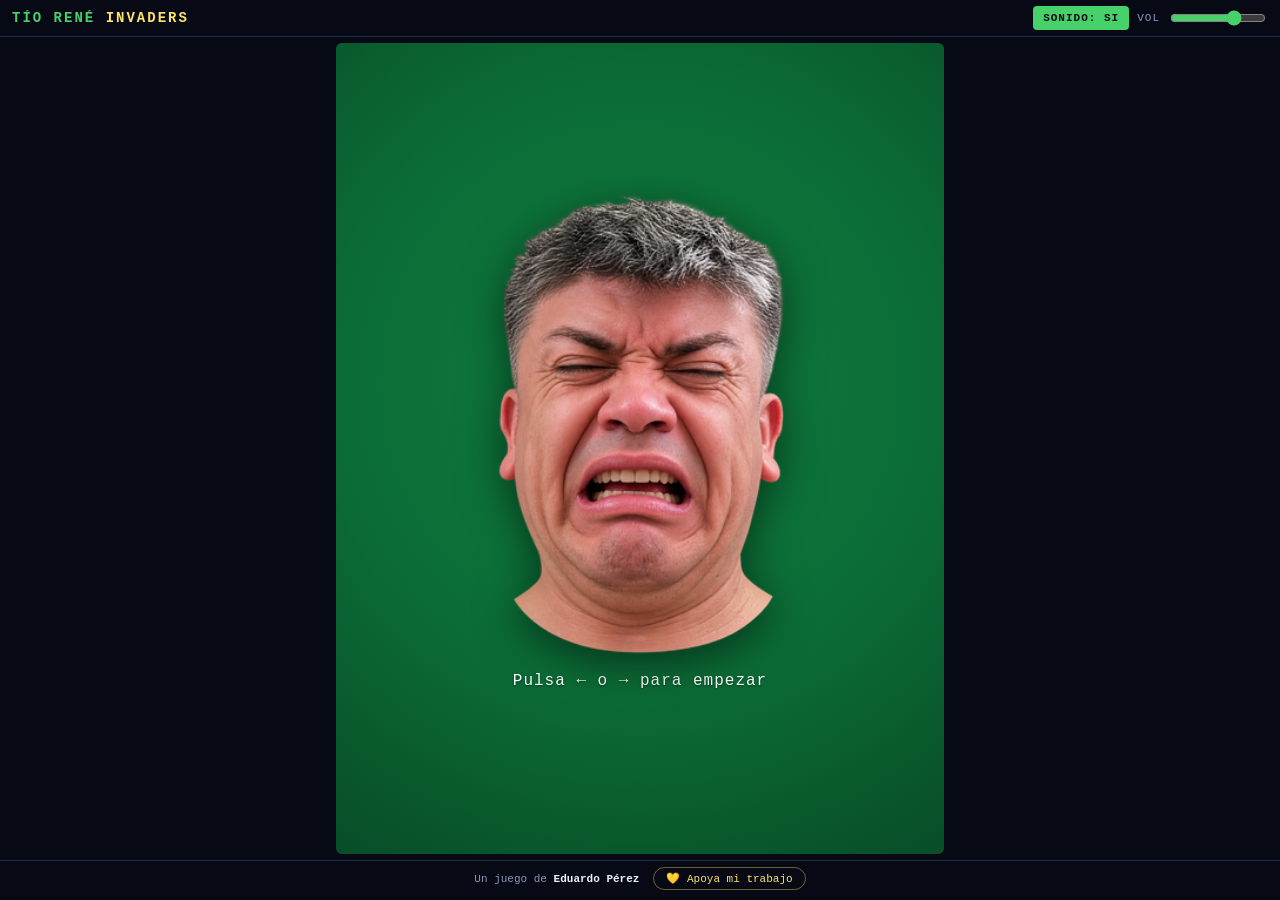
==== index.html @ 8bc64e77 "Cada nivel se ve distinto, y el juego ataca mas: picadas, ovni ida y vuelta Fondos por nivel: cada n" ====
<!DOCTYPE html>
<html lang="es">
<head>
<meta charset="utf-8">
<meta name="viewport" content="width=device-width, initial-scale=1, viewport-fit=cover">
<meta http-equiv="Content-Security-Policy" content="default-src 'none'; script-src 'self' file:; style-src 'self' file:; img-src 'self' file: data:; media-src 'self' file: data:; connect-src 'self' file:; font-src 'self' file:; manifest-src 'self'; base-uri 'none'; form-action 'none'; object-src 'none'">
<meta name="referrer" content="no-referrer">
<meta name="color-scheme" content="dark">
<meta name="description" content="Tio Rene Invaders: arcade chileno de naves donde el Tio Rene dispara desde la mandibula.">
<title>TÍO RENÉ INVADERS</title>
<link rel="icon" href="assets/ui/favicon.png" type="image/png">
<!-- Instalable en la pantalla de inicio. Una app instalada arranca con el
     audio YA autorizado, asi que ahi el "ya llegamos ya" suena solo al abrir,
     sin tener que tocar nada. -->
<link rel="manifest" href="manifest.webmanifest">
<link rel="apple-touch-icon" href="assets/ui/icono-192.png">
<meta name="mobile-web-app-capable" content="yes">
<meta name="apple-mobile-web-app-capable" content="yes">
<meta name="apple-mobile-web-app-status-bar-style" content="black-translucent">
<meta name="apple-mobile-web-app-title" content="Tío René">

<!-- Miniatura al compartir el enlace (WhatsApp, Telegram, Facebook, X...).
     og:image tiene que ser una URL ABSOLUTA para que el previsualizador la
     lea; por eso apunta al dominio de publicacion. Si mueves el juego a otra
     URL, actualiza las cuatro lineas og:url / og:image / twitter:image. -->
<meta property="og:type" content="website">
<meta property="og:site_name" content="Tío René Invaders">
<meta property="og:title" content="TÍO RENÉ INVADERS">
<meta property="og:description" content="El Tío René defiende el barrio disparando desde la boca. Arcade chileno para tu navegador. ¡Juega gratis!">
<meta property="og:url" content="https://portafolio-creativo.github.io/tio-rene-invaders/">
<meta property="og:image" content="https://portafolio-creativo.github.io/tio-rene-invaders/assets/ui/og-cover.jpg">
<meta property="og:image:secure_url" content="https://portafolio-creativo.github.io/tio-rene-invaders/assets/ui/og-cover.jpg">
<meta property="og:image:type" content="image/jpeg">
<meta property="og:image:width" content="1200">
<meta property="og:image:height" content="630">
<meta property="og:image:alt" content="La cara del Tío René junto al título Tío René Invaders">
<meta property="og:locale" content="es_CL">
<meta name="twitter:card" content="summary_large_image">
<meta name="twitter:title" content="TÍO RENÉ INVADERS">
<meta name="twitter:description" content="El Tío René defiende el barrio disparando desde la boca. Arcade chileno para tu navegador.">
<meta name="twitter:image" content="https://portafolio-creativo.github.io/tio-rene-invaders/assets/ui/og-cover.jpg">
<meta name="theme-color" content="#070a14">
<link rel="stylesheet" href="css/style.css?v=202609010531">
</head>
<body>

<div id="app">

  <header id="cabecera">
    <p id="marca">TÍO RENÉ <span>INVADERS</span></p>
    <div id="controles-audio">
      <button type="button" id="btn-modo-control" class="tacto-sistema"
              aria-pressed="true" aria-label="Cambiar entre palanca y flechas">
        <span id="icono-modo">⇹</span>
      </button>
      <button type="button" id="btn-pausa-barra" class="tacto-sistema" data-accion="pausa" aria-label="Pausa">❚❚</button>
      <button type="button" id="btn-sonido" aria-pressed="true">SONIDO: SI</button>
      <label id="etiqueta-volumen" for="control-volumen">VOL</label>
      <input type="range" id="control-volumen" min="0" max="100" step="5" value="70" aria-label="Volumen">
    </div>
  </header>

  <main id="escenario">
    <div id="marco">
      <canvas id="lienzo" width="600" height="800" aria-label="Zona de juego de Tío René Invaders" role="img"></canvas>

      <!-- PORTADA: no hay boton de JUGAR. Al abrir, la cara entra desde el
           centro; en cuanto termina esa animacion aparece, desvanecido, el
           control de movimiento parpadeando para invitar a deslizar. El
           PRIMER movimiento del jugador es el que lanza la voz y arranca la
           partida: un solo gesto, sin pasos intermedios.
           Va sin "hidden" a proposito, para que el marco nunca se vea vacio
           mientras arranca el JavaScript. -->
      <section class="capa" id="capa-menu">
        <div id="intro-cara">
          <img id="intro-cabeza" src="assets/sprites/player-head.png" alt="" width="360" height="249">
          <div id="intro-boca"></div>
          <img id="intro-mandibula" src="assets/sprites/player-jaw.png" alt="" width="360" height="147">
        </div>
        <p id="invitacion" class="tenue">
          <span class="solo-tacto">Desliza el control para empezar</span>
          <span class="solo-teclado">Pulsa ← o → para empezar</span>
        </p>

        <!-- Instalar, a la vista desde el primer momento. No hay boton de
             "jugar online": entrar por el enlace YA es jugar online, y un
             boton de mas solo alarga el arranque. Solo aparece si el navegador
             de verdad puede instalar; si no, seria un boton que no hace nada. -->
        <div id="opciones-inicio">
          <button type="button" id="btn-instalar" class="opcion insignia" hidden>
            <span class="opcion-icono" aria-hidden="true">
              <svg viewBox="0 0 24 24" width="26" height="26" fill="currentColor" role="img" aria-hidden="true">
                <path d="M6 8h12v10a2 2 0 0 1-2 2H8a2 2 0 0 1-2-2V8zm2.4-5.6 1 1.7A5.6 5.6 0 0 1 12 3.6c.9 0 1.8.2 2.6.5l1-1.7a.4.4 0 1 1 .7.4l-1 1.7A5.4 5.4 0 0 1 17.9 7H6.1a5.4 5.4 0 0 1 2.6-2.5l-1-1.7a.4.4 0 1 1 .7-.4zM9.4 5.4a.6.6 0 1 0 0-1.2.6.6 0 0 0 0 1.2zm5.2 0a.6.6 0 1 0 0-1.2.6.6 0 0 0 0 1.2zM3.8 8.6c.7 0 1.2.6 1.2 1.3v4.4a1.2 1.2 0 0 1-2.4 0V9.9c0-.7.5-1.3 1.2-1.3zm16.4 0c.7 0 1.2.6 1.2 1.3v4.4a1.2 1.2 0 0 1-2.4 0V9.9c0-.7.5-1.3 1.2-1.3zM9 21.2a1.2 1.2 0 0 1-2.4 0v-1.4H9v1.4zm8.4 0a1.2 1.2 0 0 1-2.4 0v-1.4h2.4v1.4z"/>
              </svg>
            </span>
            <span class="opcion-texto">
              <small>INSTALAR COMO</small>
              <b>APP DE ANDROID</b>
            </span>
          </button>
        </div>
        <p id="texto-carga" class="tenue">CARGANDO…</p>
      </section>

      <!-- PAUSA -->
      <section class="capa" id="capa-pausa" hidden>
        <h2 class="titulo-capa">PAUSA</h2>
        <button type="button" id="btn-reanudar" class="boton principal">SEGUIR</button>
        <button type="button" id="btn-menu-pausa" class="boton">MENÚ</button>
      </section>

      <!-- GAME OVER -->
      <section class="capa" id="capa-game-over" hidden>
        <h2 class="titulo-capa peligro">GAME OVER</h2>
        <p id="mensaje-final" class="lema"></p>
        <p class="marcador-menu">PUNTOS <strong id="puntos-final">00000</strong></p>
        <p class="marcador-menu">RÉCORD <strong id="record-final">00000</strong></p>
        <button type="button" id="btn-reintentar" class="boton principal">OTRA VEZ</button>
        <button type="button" id="btn-compartir" class="boton compartir">📤 COMPARTIR MI PUNTAJE</button>
        <button type="button" id="btn-menu-final" class="boton">MENÚ</button>
        <a class="boton apoyo" href="https://maladifusion.github.io/apoyo/"
           target="_blank" rel="noopener noreferrer">💛 Apoya al creador</a>
      </section>

      <!-- VICTORIA -->
      <section class="capa" id="capa-victoria" hidden>
        <h2 class="titulo-capa exito">¡VICTORIA!</h2>
        <p class="lema">El barrio quedó a salvo. Por ahora.</p>
        <p class="marcador-menu">PUNTOS <strong id="puntos-victoria">00000</strong></p>
        <button type="button" id="btn-seguir" class="boton principal">SEGUIR JUGANDO</button>
        <button type="button" id="btn-compartir-victoria" class="boton compartir">📤 COMPARTIR MI PUNTAJE</button>
        <button type="button" id="btn-menu-victoria" class="boton">MENÚ</button>
        <a class="boton apoyo" href="https://maladifusion.github.io/apoyo/"
           target="_blank" rel="noopener noreferrer">💛 Apoya al creador</a>
      </section>
    </div>
  </main>

  <!-- Controles tactiles. En vertical: fila 1 = izquierda + derecha (pegados,
       mitad y mitad); fila 2 = disparo a todo el ancho. La pausa vive en la
       barra de arriba. En horizontal se reacomodan a los lados (ver CSS). -->
  <!-- Controles tactiles. Cada zona lleva DENTRO su interruptor de modo, para
       poder cambiarlo en plena partida sin ir al menu:
         fila 1: palanca (o las dos flechas) + boton para alternar entre ambas
         fila 2: DISPARO + boton AUTO para fijar el disparo -->
  <!-- Controles tactiles. Las dos zonas miden EXACTAMENTE lo que el tablero
       (el ancho lo fija main.js en --ancho-tablero), para que el recorrido del
       dedo en la palanca coincida con el del personaje en pantalla. Por eso no
       hay ningun boton a los costados que les robe ancho. -->
  <div id="botonera" aria-label="Controles táctiles">

    <div id="zona-mover">
      <div id="palanca" role="group" aria-label="Palanca de movimiento">
        <span class="palanca-flecha izq" aria-hidden="true">◀</span>
        <span class="palanca-flecha der" aria-hidden="true">▶</span>
        <span id="palanca-mando" aria-hidden="true"></span>
      </div>
      <button type="button" class="tacto" data-accion="izquierda" aria-label="Mover a la izquierda">◀</button>
      <button type="button" class="tacto" data-accion="derecha" aria-label="Mover a la derecha">▶</button>
    </div>

    <!-- El disparo lleva DENTRO una casilla: al marcarla el disparo pasa a
         automatico; el resto del boton sigue disparando a mano. -->
    <div id="zona-disparo">
      <button type="button" class="tacto disparo" data-accion="disparo" aria-label="Disparar">
        <span id="texto-disparo">DISPARO</span>
      </button>
      <button type="button" id="btn-modo-auto" class="casilla-auto"
              aria-pressed="false" aria-label="Disparo automático">
        <span class="marca" aria-hidden="true">✓</span>
        <span class="rotulo" aria-hidden="true">AUTO</span>
      </button>
    </div>

  </div>

  <p id="ayuda-instalar" class="aviso" hidden></p>
  <p id="aviso-almacenamiento" class="aviso" hidden></p>

  <footer id="pie">
    <span>Un juego de <b>Eduardo Pérez</b></span>
    <a href="https://maladifusion.github.io/apoyo/" target="_blank" rel="noopener noreferrer">💛 Apoya mi trabajo</a>
  </footer>

</div>

<p id="estado-accesible" class="oculto-visual" aria-live="polite"></p>

<script src="js/config.js?v=202609010531"></script>
<script src="js/util.js?v=202609010531"></script>
<script src="js/storage.js?v=202609010531"></script>
<script src="js/fallback-art.js?v=202609010531"></script>
<script src="js/assets.js?v=202609010531"></script>
<script src="js/audio.js?v=202609010531"></script>
<script src="js/input.js?v=202609010531"></script>
<script src="js/instalar.js?v=202609010531"></script>
<script src="js/compartir.js?v=202609010531"></script>
<script src="js/entities/player.js?v=202609010531"></script>
<script src="js/entities/enemy.js?v=202609010531"></script>
<script src="js/entities/projectile.js?v=202609010531"></script>
<script src="js/entities/barrier.js?v=202609010531"></script>
<script src="js/entities/ufo.js?v=202609010531"></script>
<script src="js/entities/boss.js?v=202609010531"></script>
<script src="js/entities/particles.js?v=202609010531"></script>
<script src="js/systems/collisions.js?v=202609010531"></script>
<script src="js/systems/score.js?v=202609010531"></script>
<script src="js/systems/levels.js?v=202609010531"></script>
<script src="js/renderer.js?v=202609010531"></script>
<script src="js/game.js?v=202609010531"></script>
<script src="js/ui.js?v=202609010531"></script>
<script src="js/main.js?v=202609010531"></script>
</body>
</html>
---- css/style.css ----
/* TIO RENE INVADERS - estilos de la pagina que envuelve al canvas.
   El juego se dibuja en el canvas; aqui solo esta el marco, los menus y los
   botones tactiles. Sin dependencias externas ni fuentes remotas. */

:root {
  --fondo: #070a14;   /* igual que el fondo del lienzo */
  --fondo-panel: rgba(5, 7, 15, 0.88);
  --tinta: #e8f1ff;
  --tinta-tenue: #8b98bd;
  --acento: #ffe36b;
  --verde: #46d16a;
  --peligro: #ff6b6b;
  --borde: #1e2a4a;
  --fuente: "Courier New", "DejaVu Sans Mono", monospace;
}

* { box-sizing: border-box; }

html, body {
  height: 100%;
  margin: 0;
  padding: 0;
  /* El juego SIEMPRE cabe en pantalla: nada de desplazamiento. Sin esto, en
     el navegador del celular la pagina se puede desplazar y la cabecera queda
     fuera de la vista. */
  overflow: hidden;
}

body {
  background: var(--fondo);
  color: var(--tinta);
  font-family: var(--fuente);
  overscroll-behavior: none;
  overflow-x: hidden;
  -webkit-tap-highlight-color: transparent;
}

#app {
  display: flex;
  flex-direction: column;
  /* En el navegador del movil, 100% NO descuenta la barra de direcciones: el
     contenido se sale por arriba. 100dvh si tiene en cuenta esa barra y se
     ajusta cuando aparece o desaparece. Se dejan los tres, de menos a mas
     moderno, y el navegador se queda con el ultimo que entienda. */
  height: 100%;
  height: 100vh;
  height: 100dvh;
  /* CUIDADO: los margenes de seguridad (notch, bordes curvos, barra de
     gestos) van SOLO arriba y abajo. Si se aplican tambien a los lados, todo
     el juego se corre hacia un costado y deja una franja vacia al otro.
     Los laterales se aplican mas abajo, solo a las barras. */
  padding-top: env(safe-area-inset-top);
  padding-bottom: env(safe-area-inset-bottom);
  overflow: hidden;
}

/* ---------- Cabecera ---------- */

#cabecera {
  flex: 0 0 auto;
  display: flex;
  align-items: center;
  justify-content: space-between;
  gap: 10px;
  padding: 6px calc(12px + env(safe-area-inset-right)) 6px calc(12px + env(safe-area-inset-left));
  border-bottom: 1px solid var(--borde);
}

#marca {
  margin: 0;
  white-space: nowrap;
  min-width: 0;
  overflow: hidden;
  text-overflow: ellipsis;
  font-size: 14px;
  font-weight: bold;
  letter-spacing: 2px;
  color: var(--verde);
}

#marca span { color: var(--acento); }

/* El titulo lleva un atajo escondido (ver main.js). Sin seleccion de texto:
   cinco toques seguidos lo dejarian resaltado y cantarian que ahi pasa algo. */
#marca {
  user-select: none;
  -webkit-user-select: none;
  -webkit-tap-highlight-color: transparent;
}

#controles-audio {
  display: flex;
  align-items: center;
  gap: 8px;
  flex: 0 0 auto;      /* manda el bloque de audio; el titulo cede */
}

#etiqueta-volumen {
  font-size: 11px;
  letter-spacing: 1px;
  color: var(--tinta-tenue);
}

#control-volumen {
  width: 96px;
  accent-color: var(--verde);
}

#btn-sonido {
  font-family: var(--fuente);
  white-space: nowrap;
  font-size: 11px;
  font-weight: bold;
  letter-spacing: 1px;
  padding: 6px 10px;
  color: var(--fondo);
  background: var(--verde);
  border: 0;
  border-radius: 4px;
  cursor: pointer;
}

#btn-sonido.apagado {
  background: #39425f;
  color: var(--tinta-tenue);
}

/* Los botones de icono de la barra (instalar, modo de control, pausa) comparten
   un mismo aspecto para que la cabecera se vea ordenada. */
.tacto-sistema {
  font-family: var(--fuente);
  font-size: 13px;
  line-height: 1;
  padding: 7px 11px;
  color: var(--tinta);
  background: #16203a;
  border: 1px solid var(--borde);
  border-radius: 6px;
  cursor: pointer;
}

.tacto-sistema:hover { background: #1e2b4d; }
.tacto-sistema.pulsado { filter: brightness(1.4); }
.tacto-sistema[hidden] { display: none; }

.tacto-sistema:focus-visible { outline: 3px solid var(--acento); outline-offset: 2px; }

/* Pausa y cambio de control solo tienen sentido con el dedo: en PC estan la
   tecla P y las flechas. */
#btn-pausa-barra { display: none; }
body.tactil #btn-pausa-barra { display: inline-block; }

/* Instalar asoma con un pequeno gesto, para que se note sin dar la lata. */
#btn-instalar { animation: asomar-instalar 0.45s ease-out both; }

@keyframes asomar-instalar {
  from { opacity: 0; transform: translateY(6px); }
  to { opacity: 1; transform: none; }
}

/* ---------- Zona de juego ---------- */

#escenario {
  flex: 1 1 auto;
  min-height: 0;
  display: flex;
  align-items: center;
  justify-content: center;
  padding: 6px;
}

#marco {
  position: relative;
  width: 600px;
  height: 800px;
  max-width: 100%;
  max-height: 100%;
}

#lienzo {
  display: block;
  width: 100%;
  height: 100%;
  background: #070a14;
  border: 2px solid var(--borde);
  border-radius: 6px;
  touch-action: none;
}

/* ---------- Capas de menu ---------- */

.capa {
  position: absolute;
  inset: 0;
  display: flex;
  flex-direction: column;
  align-items: center;
  justify-content: center;
  gap: 10px;
  padding: 5% 8%;
  text-align: center;
  background: var(--fondo-panel);
  border-radius: 6px;
  overflow: auto;
}

.capa[hidden] { display: none; }

.titulo-capa {
  margin: 0;
  font-size: clamp(22px, 6vw, 40px);
  letter-spacing: 4px;
  color: var(--acento);
}

.titulo-capa.peligro { color: var(--peligro); }
.titulo-capa.exito { color: var(--verde); }

.lema {
  margin: 0;
  font-size: 13px;
  color: var(--tinta-tenue);
  letter-spacing: 1px;
}

.marcador-menu {
  margin: 0;
  font-size: 14px;
  letter-spacing: 2px;
  color: var(--tinta);
}

.marcador-menu strong { color: var(--acento); }

.boton {
  font-family: var(--fuente);
  font-size: 16px;
  font-weight: bold;
  letter-spacing: 2px;
  padding: 12px 26px;
  min-width: 190px;
  min-height: 48px;
  color: var(--tinta);
  background: #16203a;
  border: 2px solid var(--borde);
  border-radius: 6px;
  cursor: pointer;
}

.boton:hover { background: #1e2b4d; }

.boton:focus-visible {
  outline: 3px solid var(--acento);
  outline-offset: 2px;
}

.boton.principal {
  color: #06210f;
  background: var(--verde);
  border-color: #7cf29a;
}

.boton.principal:hover { background: #5fe085; }

/* Compartir el puntaje: destaca sobre MENU sin robarle el sitio a OTRA VEZ. */
.boton.compartir {
  color: var(--acento);
  border-color: rgba(255, 227, 107, 0.55);
  font-size: 14px;
}

.boton.compartir:hover { background: rgba(255, 227, 107, 0.14); }

/* Apoyar al creador: va al final, mas discreto, y es un enlace de verdad
   (no un boton) porque lleva fuera de la pagina. */
.boton.apoyo {
  display: inline-flex;
  align-items: center;
  justify-content: center;
  margin-top: 4px;
  font-size: 12px;
  letter-spacing: 1px;
  min-height: 38px;
  padding: 8px 16px;
  color: var(--acento);
  background: transparent;
  border-color: rgba(255, 227, 107, 0.35);
  text-decoration: none;
}

.boton.apoyo:hover { background: rgba(255, 227, 107, 0.12); }

/* Interruptor de disparo automatico */
#opcion-auto {
  display: flex;
  align-items: center;
  gap: 9px;
  padding: 6px 12px;
  font-size: 11px;
  font-weight: bold;
  letter-spacing: 1px;
  color: var(--tinta-tenue);
  background: #131c33;
  border: 1px solid var(--borde);
  border-radius: 999px;
  cursor: pointer;
  user-select: none;
}

#opcion-auto:has(input:checked) {
  color: #06210f;
  background: var(--verde);
  border-color: #7cf29a;
}

#chk-auto {
  width: 17px;
  height: 17px;
  margin: 0;
  accent-color: #1c7a3a;
  cursor: pointer;
}

#ayuda-instalar[hidden] { display: none; }

/* En el telefono el credito ya sale en el pie de la pagina: en el menu solo
   ocuparia alto. */

/* Con el disparo automatico, su boton se atenua: sigue ahi pero ya no hace
   falta apretarlo. */
body.auto-disparo .tacto.disparo {
  opacity: 0.55;
  font-size: 15px;
}

.controles {
  margin: 6px 0 0;
  padding: 0;
  list-style: none;
  display: flex;
  flex-wrap: wrap;
  justify-content: center;
  gap: 6px 14px;
  font-size: 12px;
  color: var(--tinta-tenue);
}

.controles b { color: var(--tinta); }

.tenue {
  margin: 0;
  font-size: 12px;
  color: var(--tinta-tenue);
}

/* ---------- Botonera tactil ---------- */

/* ---------- Controles tactiles ----------
   Las dos zonas miden EXACTAMENTE lo que el tablero (--ancho-tablero lo fija
   main.js), asi el recorrido del dedo sobre la palanca coincide con el del
   personaje. Nada las flanquea: cualquier boton al lado les robaria ancho y
   rompería esa correspondencia. */

#botonera {
  display: none;
  flex: 0 0 auto;
  flex-direction: column;
  align-items: center;
  gap: 7px;
  padding: 8px calc(6px + env(safe-area-inset-right)) 10px calc(6px + env(safe-area-inset-left));
}

body.tactil #botonera { display: flex; }

#zona-mover,
#zona-disparo {
  position: relative;
  display: flex;
  width: var(--ancho-tablero, 100%);
  max-width: 100%;
}

.tacto {
  font-family: var(--fuente);
  font-size: 22px;
  font-weight: bold;
  letter-spacing: 1px;
  color: var(--tinta);
  background: #16203a;
  border: 2px solid var(--borde);
  touch-action: none;
  user-select: none;
  cursor: pointer;
}

/* Flechas sueltas: media y media, pegadas. */
[data-accion="izquierda"],
[data-accion="derecha"] { flex: 1 1 0; min-width: 0; min-height: 66px; }
[data-accion="izquierda"] { border-radius: 12px 0 0 12px; }
[data-accion="derecha"] { border-radius: 0 12px 12px 0; border-left-width: 1px; }

.tacto.disparo {
  flex: 1 1 auto;
  min-width: 0;
  min-height: 76px;
  font-size: 18px;
  border-radius: 12px;
  color: #06210f;
  background: var(--verde);
  border-color: #7cf29a;
  /* Deja sitio a la casilla para que el texto no se le meta debajo. */
  padding-right: 78px;
  padding-left: 12px;
}

.tacto.pulsado { filter: brightness(1.4); }

/* ---------- Casilla de disparo automatico ----------
   Va DENTRO del boton grande. Marcada = dispara solo; sin marcar = a mano.
   Es un boton aparte por encima (no se pueden anidar botones), pero se ve y
   se usa como parte del mismo control. */
.casilla-auto {
  position: absolute;
  right: 10px;
  top: 50%;
  transform: translateY(-50%);
  display: flex;
  flex-direction: column;
  align-items: center;
  justify-content: center;
  gap: 1px;
  width: 60px;
  height: 56px;
  padding: 0;
  font-family: var(--fuente);
  background: rgba(6, 33, 15, 0.22);
  border: 2px solid #06210f;
  border-radius: 9px;
  cursor: pointer;
  touch-action: manipulation;
}

.casilla-auto .marca {
  display: block;
  width: 24px;
  height: 24px;
  line-height: 22px;
  font-size: 17px;
  font-weight: bold;
  color: transparent;             /* el tilde aparece al marcarla */
  background: rgba(255, 255, 255, 0.22);
  border: 2px solid #06210f;
  border-radius: 5px;
}

.casilla-auto .rotulo {
  font-size: 9px;
  font-weight: bold;
  letter-spacing: 1px;
  color: #06210f;
}

.casilla-auto[aria-pressed="true"] {
  background: #06210f;
  border-color: #06210f;
}

.casilla-auto[aria-pressed="true"] .marca {
  color: #06210f;
  background: var(--acento);
  border-color: var(--acento);
}

.casilla-auto[aria-pressed="true"] .rotulo { color: var(--acento); }

/* ---------- Palanca posicional ----------
   Ocupa todo el ancho del tablero: el recorrido del dedo se corresponde con el
   recorrido de la cabeza. */
#palanca {
  display: none;
  position: relative;
  flex: 1 1 auto;
  min-width: 0;
  min-height: 66px;
  border-radius: 999px;
  background: #16203a;
  border: 2px solid var(--borde);
  touch-action: none;
  user-select: none;
  cursor: grab;
}

body.control-palanca #palanca { display: block; }
body.control-palanca [data-accion="izquierda"],
body.control-palanca [data-accion="derecha"] { display: none; }

#palanca.pulsado { cursor: grabbing; border-color: #7cf29a; }

/* ---------- La palanca como lanzadera ----------
   Una SENAL breve, no un baile: dos vaivenes cortos y de poco recorrido, los
   justos para que se vea que eso se mueve y se ponga el dedo. Despues se queda
   quieto; quien mire mas tarde tiene igual el texto de arriba explicandolo.
   Se apaga tambien al arrancar la partida (.en-partida). */
body.portada-lista:not(.en-partida) #palanca {
  animation: latir-palanca 0.75s ease-in-out 2 both;
}

body.portada-lista:not(.en-partida) #palanca-mando {
  animation: vaiven-mando 0.75s ease-in-out 2 both;
}

@keyframes latir-palanca {
  0%, 100% { border-color: var(--borde); box-shadow: none; }
  50% { border-color: #7cf29a; box-shadow: 0 0 12px rgba(70, 209, 106, 0.4); }
}

/* Empieza y termina en el centro, para que el mando no se quede descolocado
   cuando el jugador ponga el dedo. */
@keyframes vaiven-mando {
  0%, 100% { left: 50%; }
  28% { left: 41%; }
  72% { left: 59%; }
}

.palanca-flecha {
  position: absolute;
  top: 50%;
  transform: translateY(-50%);
  font-size: 18px;
  font-weight: bold;
  color: var(--tinta-tenue);
  pointer-events: none;
}

.palanca-flecha.izq { left: 14px; }
.palanca-flecha.der { right: 14px; }

/* El mando sigue al dedo. Su posicion la fija el JavaScript en px. */
#palanca-mando {
  position: absolute;
  left: 50%;
  top: 50%;
  width: 52px;
  height: 52px;
  transform: translate(-50%, -50%);
  border-radius: 50%;
  background: var(--verde);
  border: 2px solid #7cf29a;
  box-shadow: 0 3px 10px rgba(0, 0, 0, 0.45);
  pointer-events: none;
}

/* El cambio palanca/flechas vive en la barra de arriba: ahi no le quita ancho
   a la palanca. Solo aparece en pantallas tactiles. */
#btn-modo-control { display: none; }
body.tactil #btn-modo-control { display: inline-block; }

#icono-modo { font-size: 15px; line-height: 1; }

#btn-modo-control[aria-pressed="true"] {
  color: #06210f;
  background: var(--verde);
  border-color: #7cf29a;
}

/* En el telefono, la lista de teclas no sirve y ocupa alto. */
body.tactil .controles { display: none; }

/* ---------- Pie y avisos ---------- */

#pie {
  flex: 0 0 auto;
  display: flex;
  align-items: center;
  justify-content: center;
  gap: 14px;
  flex-wrap: wrap;
  padding: 6px calc(12px + env(safe-area-inset-right)) 10px calc(12px + env(safe-area-inset-left));
  font-size: 11px;
  color: var(--tinta-tenue);
  border-top: 1px solid var(--borde);
}

#pie b { color: var(--tinta); }

#pie a {
  color: var(--acento);
  text-decoration: none;
  border: 1px solid rgba(255, 227, 107, 0.4);
  border-radius: 999px;
  padding: 4px 12px;
}

#pie a:hover { background: rgba(255, 227, 107, 0.12); }

.aviso {
  flex: 0 0 auto;
  margin: 0;
  padding: 6px 12px;
  font-size: 11px;
  color: #ffd7a1;
  background: rgba(255, 155, 110, 0.12);
  text-align: center;
}

.aviso[hidden] { display: none; }

/* ---------- Menu de entrada ---------- */

/* La portada: verde y un solo boton. Opaca a proposito (en las otras capas
   conviene ver la partida detras, aqui no) y sin titulo ni credito, que ya
   viven en la barra de arriba y en el pie. */
#capa-menu {
  gap: 14px;
  justify-content: center;
  /* Verde profundo a proposito: con el verde claro que traia, el texto
     pequeno se quedaba en 2,4:1 y no se leia. Asi el blanco pasa AA. */
  background:
    radial-gradient(circle at 50% 42%, #0f7f3f 0%, #0b6b36 55%, #084d27 100%);
}

/* El resto de la portada. Blanco con una sombra suave: sobre el verde claro
   del centro un tono verdoso no llegaba al contraste minimo legible. */
#capa-menu .tenue {
  color: #fff;
  text-shadow: 0 1px 2px rgba(0, 40, 16, 0.65);
}


/* Todo lo que no es la cara entra despues, desvanecido, para no competir con
   la entrada. El <body> recibe .portada-lista cuando termina la animacion. */
#invitacion {
  opacity: 0;
  transition: opacity 0.45s ease;
}

body.portada-lista #invitacion { opacity: 1; }

/* Las dos maneras de jugar, en la portada. Aparecen con la invitacion. */
#opciones-inicio {
  display: flex;
  flex-wrap: wrap;
  justify-content: center;
  gap: 10px;
  opacity: 0;
  transition: opacity 0.45s ease;
}

body.portada-lista #opciones-inicio { opacity: 1; }

/* Pastillas con icono + dos lineas, al estilo de las insignias de tienda:
   se leen de un vistazo y dejan claro que son dos caminos distintos. */
.opcion {
  display: inline-flex;
  align-items: center;
  gap: 9px;
  min-height: 52px;
  padding: 8px 16px;
  font-family: var(--fuente);
  text-align: left;
  color: #06210f;
  background: #fff4d6;
  border: 2px solid #fffdf5;
  border-radius: 10px;
  cursor: pointer;
}

.opcion:hover { background: #fff; }
.opcion[hidden] { display: none; }
.opcion:focus-visible { outline: 3px solid var(--acento); outline-offset: 2px; }

.opcion-icono { display: flex; font-size: 20px; line-height: 1; }

.opcion-texto { display: flex; flex-direction: column; line-height: 1.15; }
.opcion-texto b { font-size: 14px; letter-spacing: 1px; }
.opcion-texto small { font-size: 10px; letter-spacing: 1px; opacity: 0.75; }

/* La de instalar va oscura, para que se distinga de la de jugar y no parezca
   el mismo boton dos veces. */
.opcion.insignia {
  color: #eafff1;
  background: #0a2a16;
  border-color: #46d16a;
}

.opcion.insignia:hover { background: #0e3a1f; }

@media (max-width: 430px) {
  .opcion { padding: 7px 12px; min-height: 48px; }
  .opcion-texto b { font-size: 13px; }
}

#invitacion {
  margin: 0;
  font-size: clamp(13px, 3.6vw, 16px);
  letter-spacing: 1px;
}

/* El mensaje se adapta a como se juega: con el dedo o con el teclado. */
.solo-tacto, .solo-teclado { display: none; }
body.tactil .solo-tacto { display: inline; }
body:not(.tactil) .solo-teclado { display: inline; }

/* ---------- La cara crece desde el centro ----------
   Es lo primero que se ve al abrir; ya no hay boton de por medio. */

#intro-cara {
  /* Medida por ALTURA del panel, no por ancho: asi se encoge sola cuando la
     pantalla es baja (o cuando la fuente del telefono ocupa mas de lo que
     ocupa en el escritorio) en vez de desbordar y salir cortada. */
  height: 62%;
  aspect-ratio: 360 / 396;      /* cabeza 249 + mandibula 147 */
  width: auto;
  max-width: 86%;
  /* CLAVE: puede encogerse. Si el texto ocupa mas de lo previsto (otra fuente,
     pantalla mas baja), la cara cede espacio en vez de que el panel desborde
     y salga cortada. */
  flex: 0 1 auto;
  min-height: 44px;
  filter: drop-shadow(0 10px 22px rgba(0, 0, 0, 0.55));
  animation: entrar-cara 0.6s cubic-bezier(0.2, 1.35, 0.4, 1) both,
             latir-cara 2.2s ease-in-out 0.6s infinite;
}

#intro-cara img {
  display: block;
  width: 100%;
  height: auto;
}

@keyframes entrar-cara {
  from { opacity: 0; transform: scale(0.12); }
  to { opacity: 1; transform: scale(1); }
}

@keyframes latir-cara {
  0%, 100% { transform: scale(1); }
  50% { transform: scale(1.045); }
}

/* El hueco de la boca. El relleno de arriba se mide en % del ANCHO, asi que
   el bostezo guarda la misma proporcion que en el juego a cualquier tamano.
   Al crecer empuja la mandibula hacia abajo, sin transformaciones. */
#intro-boca {
  padding-top: 0;
  background: url("../assets/sprites/player-mouth.png") center / 100% 100% no-repeat;
  animation: bostezo 2.4s ease-in-out infinite;
}

@keyframes bostezo {
  0%, 52%, 100% { padding-top: 0; }
  62%, 80% { padding-top: 13%; }
}

#texto-carga[hidden] { display: none; }

@media (prefers-reduced-motion: reduce) {
  #intro-boca { animation: none; }
  #palanca, #palanca-mando { animation: none !important; }
  #intro-cara { animation: entrar-cara 0.01s both; }
}

/* ---------- Barra de progreso ---------- */

#pista-progreso {
  width: min(70%, 320px);
  height: 12px;
  background: #10182e;
  border: 2px solid var(--borde);
  border-radius: 999px;
  overflow: hidden;
}

#barra-progreso {
  width: 0;
  height: 100%;
  background: var(--verde);
  transition: width 0.15s linear;
}

/* ---------- Accesibilidad ---------- */

.oculto-visual {
  position: absolute;
  width: 1px;
  height: 1px;
  margin: -1px;
  padding: 0;
  overflow: hidden;
  clip: rect(0 0 0 0);
  white-space: nowrap;
  border: 0;
}

/* ---------- Telefono en horizontal ----------
   En apaisado la altura es lo escaso: si los botones van debajo, el area de
   juego se queda en una franja. Se pasan a los lados, sobre el margen negro
   que sobra a izquierda y derecha del lienzo, y se recupera la pantalla. */

@media (orientation: landscape) and (max-height: 560px) {
  #cabecera { padding: 2px 10px; }
  #marca { font-size: 11px; letter-spacing: 1px; }
  #btn-sonido { padding: 4px 8px; }
  #escenario { padding: 2px; }
  #pie { display: none; }
  /* Nada de rebote ni scroll: en apaisado la pantalla es justa y el juego
     tiene que quedarse quieto bajo el dedo. */
  html, body { overflow: hidden; }

  /* En apaisado sobra poca altura: se quita la lista de teclas (para eso
     estan los botones en pantalla) y la cara se lleva el espacio ganado. */
  #intro-cara { width: min(46%, 150px); }
  .controles { display: none; }
  .capa { gap: 5px; padding: 3% 6%; }
  .titulo-capa { font-size: clamp(18px, 5vh, 28px); }
  .controles { font-size: 10px; gap: 2px 8px; }
  .boton { min-height: 42px; padding: 8px 20px; }

  /* En apaisado no caben dos filas del ancho del tablero: cada zona flota a
     un lado, sobre el margen que sobra. Ahi la palanca deja de medir lo mismo
     que el tablero (no cabria), asi que el recorrido es proporcional pero no
     identico; en vertical, que es como se juega de verdad, si coincide. */
  body.tactil #botonera {
    position: fixed;
    inset: 0;
    display: block;
    padding: 0;
    pointer-events: none;   /* solo los controles responden al tacto */
    z-index: 2;
  }

  body.tactil #zona-mover,
  body.tactil #zona-disparo {
    position: absolute;
    bottom: 12px;
    width: auto;
    pointer-events: auto;
  }

  body.tactil #zona-mover { left: calc(10px + env(safe-area-inset-left)); }
  body.tactil #zona-disparo { right: calc(10px + env(safe-area-inset-right)); }

  body.tactil #botonera [data-accion="izquierda"],
  body.tactil #botonera [data-accion="derecha"] {
    width: 76px;
    height: 76px;
    min-height: 0;
    flex: 0 0 auto;
    border-radius: 50%;
  }

  body.tactil #botonera [data-accion="derecha"] { border-left-width: 2px; }

  body.tactil.control-palanca #palanca {
    flex: 0 0 auto;
    width: 180px;
    min-height: 0;
    height: 76px;
  }

  body.tactil #botonera .tacto.disparo {
    flex: 0 0 auto;
    width: 168px;
    min-height: 0;
    height: 84px;
    border-radius: 999px;
    font-size: 15px;
    padding-right: 70px;
    padding-left: 14px;
  }

  body.tactil .casilla-auto { width: 54px; height: 50px; right: 8px; }
}

/* En pantallas estrechas la barra no debe empujar la pagina a lo ancho: se
   sacrifica el deslizador de volumen (queda el boton de silencio). */
@media (max-width: 430px) {
  #control-volumen { display: none; }
  #marca { font-size: 10px; }
}

@media (max-width: 520px) {
  #etiqueta-volumen { display: none; }
  #control-volumen { width: 62px; }
  #marca { font-size: 11px; letter-spacing: 0; }
  #btn-sonido { font-size: 10px; padding: 5px 8px; letter-spacing: 0; }
  #btn-pausa-barra { font-size: 11px; padding: 5px 9px; }
  #cabecera { gap: 6px; }
  .controles { font-size: 11px; }
  .marcador-menu { font-size: 12px; }
  .boton.principal { font-size: 15px; min-height: 44px; padding: 10px 20px; }
}

@media (prefers-reduced-motion: reduce) {
  #barra-progreso { transition: none; }
}
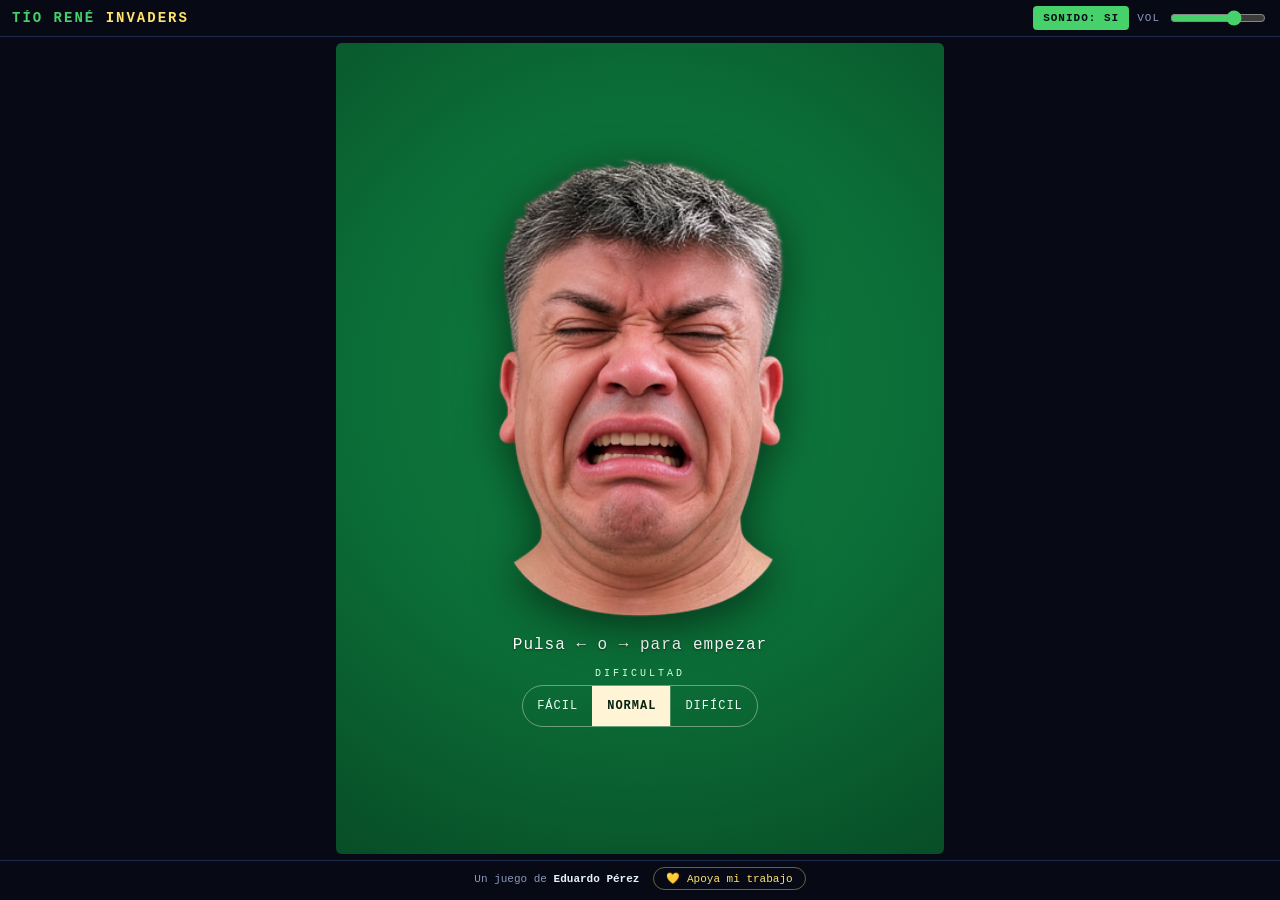
==== commit 4d95a093: "Marcha distinta por nivel y selector de dificultad Comportamiento de marcha por nivel: el enjambre y" ====
--- a/index.html
+++ b/index.html
@@ -40,7 +40,7 @@
 <meta name="twitter:description" content="El Tío René defiende el barrio disparando desde la boca. Arcade chileno para tu navegador.">
 <meta name="twitter:image" content="https://portafolio-creativo.github.io/tio-rene-invaders/assets/ui/og-cover.jpg">
 <meta name="theme-color" content="#070a14">
-<link rel="stylesheet" href="css/style.css?v=202609010531">
+<link rel="stylesheet" href="css/style.css?v=202609011318">
 </head>
 <body>
 
@@ -81,6 +81,15 @@
           <span class="solo-tacto">Desliza el control para empezar</span>
           <span class="solo-teclado">Pulsa ← o → para empezar</span>
         </p>
+
+        <div id="dificultad" role="group" aria-label="Dificultad">
+          <span class="dif-rotulo">DIFICULTAD</span>
+          <div class="dif-opciones">
+            <button type="button" class="dif" data-dif="facil">FÁCIL</button>
+            <button type="button" class="dif" data-dif="normal">NORMAL</button>
+            <button type="button" class="dif" data-dif="dificil">DIFÍCIL</button>
+          </div>
+        </div>
 
         <!-- Instalar, a la vista desde el primer momento. No hay boton de
              "jugar online": entrar por el enlace YA es jugar online, y un
@@ -110,28 +119,46 @@
       </section>
 
       <!-- GAME OVER -->
-      <section class="capa" id="capa-game-over" hidden>
-        <h2 class="titulo-capa peligro">GAME OVER</h2>
-        <p id="mensaje-final" class="lema"></p>
-        <p class="marcador-menu">PUNTOS <strong id="puntos-final">00000</strong></p>
-        <p class="marcador-menu">RÉCORD <strong id="record-final">00000</strong></p>
-        <button type="button" id="btn-reintentar" class="boton principal">OTRA VEZ</button>
-        <button type="button" id="btn-compartir" class="boton compartir">📤 COMPARTIR MI PUNTAJE</button>
-        <button type="button" id="btn-menu-final" class="boton">MENÚ</button>
-        <a class="boton apoyo" href="https://maladifusion.github.io/apoyo/"
-           target="_blank" rel="noopener noreferrer">💛 Apoya al creador</a>
+      <section class="capa capa-fin" id="capa-game-over" hidden>
+        <div class="tarjeta-fin">
+          <h2 class="titulo-capa peligro">GAME OVER</h2>
+          <p id="mensaje-final" class="lema"></p>
+          <div class="puntaje-bloque">
+            <span class="puntaje-rotulo">TU PUNTAJE</span>
+            <span class="puntaje-num" id="puntos-final">00000</span>
+            <span class="record-linea">RÉCORD <strong id="record-final">00000</strong></span>
+          </div>
+          <div class="acciones-fin">
+            <button type="button" id="btn-reintentar" class="boton principal">OTRA VEZ</button>
+            <button type="button" id="btn-compartir" class="boton compartir">📤 COMPARTIR PUNTAJE</button>
+          </div>
+          <div class="acciones-pie">
+            <button type="button" id="btn-menu-final" class="enlace-fin">⌂ Inicio</button>
+            <a class="enlace-fin apoyo" href="https://maladifusion.github.io/apoyo/"
+               target="_blank" rel="noopener noreferrer">💛 Apoya al creador</a>
+          </div>
+        </div>
       </section>
 
       <!-- VICTORIA -->
-      <section class="capa" id="capa-victoria" hidden>
-        <h2 class="titulo-capa exito">¡VICTORIA!</h2>
-        <p class="lema">El barrio quedó a salvo. Por ahora.</p>
-        <p class="marcador-menu">PUNTOS <strong id="puntos-victoria">00000</strong></p>
-        <button type="button" id="btn-seguir" class="boton principal">SEGUIR JUGANDO</button>
-        <button type="button" id="btn-compartir-victoria" class="boton compartir">📤 COMPARTIR MI PUNTAJE</button>
-        <button type="button" id="btn-menu-victoria" class="boton">MENÚ</button>
-        <a class="boton apoyo" href="https://maladifusion.github.io/apoyo/"
-           target="_blank" rel="noopener noreferrer">💛 Apoya al creador</a>
+      <section class="capa capa-fin" id="capa-victoria" hidden>
+        <div class="tarjeta-fin exito">
+          <h2 class="titulo-capa exito">¡VICTORIA!</h2>
+          <p class="lema">El barrio quedó a salvo. Por ahora.</p>
+          <div class="puntaje-bloque">
+            <span class="puntaje-rotulo">TU PUNTAJE</span>
+            <span class="puntaje-num" id="puntos-victoria">00000</span>
+          </div>
+          <div class="acciones-fin">
+            <button type="button" id="btn-seguir" class="boton principal">SEGUIR JUGANDO</button>
+            <button type="button" id="btn-compartir-victoria" class="boton compartir">📤 COMPARTIR PUNTAJE</button>
+          </div>
+          <div class="acciones-pie">
+            <button type="button" id="btn-menu-victoria" class="enlace-fin">⌂ Inicio</button>
+            <a class="enlace-fin apoyo" href="https://maladifusion.github.io/apoyo/"
+               target="_blank" rel="noopener noreferrer">💛 Apoya al creador</a>
+          </div>
+        </div>
       </section>
     </div>
   </main>
@@ -186,28 +213,28 @@
 
 <p id="estado-accesible" class="oculto-visual" aria-live="polite"></p>
 
-<script src="js/config.js?v=202609010531"></script>
-<script src="js/util.js?v=202609010531"></script>
-<script src="js/storage.js?v=202609010531"></script>
-<script src="js/fallback-art.js?v=202609010531"></script>
-<script src="js/assets.js?v=202609010531"></script>
-<script src="js/audio.js?v=202609010531"></script>
-<script src="js/input.js?v=202609010531"></script>
-<script src="js/instalar.js?v=202609010531"></script>
-<script src="js/compartir.js?v=202609010531"></script>
-<script src="js/entities/player.js?v=202609010531"></script>
-<script src="js/entities/enemy.js?v=202609010531"></script>
-<script src="js/entities/projectile.js?v=202609010531"></script>
-<script src="js/entities/barrier.js?v=202609010531"></script>
-<script src="js/entities/ufo.js?v=202609010531"></script>
-<script src="js/entities/boss.js?v=202609010531"></script>
-<script src="js/entities/particles.js?v=202609010531"></script>
-<script src="js/systems/collisions.js?v=202609010531"></script>
-<script src="js/systems/score.js?v=202609010531"></script>
-<script src="js/systems/levels.js?v=202609010531"></script>
-<script src="js/renderer.js?v=202609010531"></script>
-<script src="js/game.js?v=202609010531"></script>
-<script src="js/ui.js?v=202609010531"></script>
-<script src="js/main.js?v=202609010531"></script>
+<script src="js/config.js?v=202609011318"></script>
+<script src="js/util.js?v=202609011318"></script>
+<script src="js/storage.js?v=202609011318"></script>
+<script src="js/fallback-art.js?v=202609011318"></script>
+<script src="js/assets.js?v=202609011318"></script>
+<script src="js/audio.js?v=202609011318"></script>
+<script src="js/input.js?v=202609011318"></script>
+<script src="js/instalar.js?v=202609011318"></script>
+<script src="js/compartir.js?v=202609011318"></script>
+<script src="js/entities/player.js?v=202609011318"></script>
+<script src="js/entities/enemy.js?v=202609011318"></script>
+<script src="js/entities/projectile.js?v=202609011318"></script>
+<script src="js/entities/barrier.js?v=202609011318"></script>
+<script src="js/entities/ufo.js?v=202609011318"></script>
+<script src="js/entities/boss.js?v=202609011318"></script>
+<script src="js/entities/particles.js?v=202609011318"></script>
+<script src="js/systems/collisions.js?v=202609011318"></script>
+<script src="js/systems/score.js?v=202609011318"></script>
+<script src="js/systems/levels.js?v=202609011318"></script>
+<script src="js/renderer.js?v=202609011318"></script>
+<script src="js/game.js?v=202609011318"></script>
+<script src="js/ui.js?v=202609011318"></script>
+<script src="js/main.js?v=202609011318"></script>
 </body>
 </html>
--- a/css/style.css
+++ b/css/style.css
@@ -216,6 +216,84 @@
 .titulo-capa.peligro { color: var(--peligro); }
 .titulo-capa.exito { color: var(--verde); }
 
+/* ---------- Pantalla de fin (game over / victoria): una tarjeta ---------- */
+.capa-fin { background: rgba(4, 6, 12, 0.82); backdrop-filter: blur(2px); }
+
+.tarjeta-fin {
+  width: min(92%, 340px);
+  display: flex;
+  flex-direction: column;
+  align-items: center;
+  gap: 14px;
+  padding: 26px 22px 20px;
+  background: linear-gradient(180deg, #101a30 0%, #0a1120 100%);
+  border: 1px solid #2b3a63;
+  border-radius: 16px;
+  box-shadow: 0 18px 50px rgba(0, 0, 0, 0.55),
+              inset 0 1px 0 rgba(255, 255, 255, 0.05);
+}
+
+.tarjeta-fin .titulo-capa { margin: 0; }
+.tarjeta-fin.exito { border-color: #2f6b45; box-shadow: 0 18px 50px rgba(0,0,0,.55), 0 0 40px rgba(70,209,106,.18); }
+#capa-game-over .tarjeta-fin { box-shadow: 0 18px 50px rgba(0,0,0,.55), 0 0 40px rgba(255,107,107,.14); }
+
+/* Bloque del puntaje: el numero grande manda. */
+.puntaje-bloque {
+  display: flex;
+  flex-direction: column;
+  align-items: center;
+  gap: 2px;
+  width: 100%;
+  padding: 14px 10px;
+  background: rgba(0, 0, 0, 0.28);
+  border-radius: 12px;
+}
+
+.puntaje-rotulo { font-size: 11px; letter-spacing: 3px; color: var(--tinta-tenue); }
+
+.puntaje-num {
+  font-family: var(--fuente);
+  font-size: clamp(44px, 13vw, 60px);
+  font-weight: bold;
+  line-height: 1;
+  letter-spacing: 2px;
+  color: var(--verde);
+  text-shadow: 0 0 18px rgba(70, 209, 106, 0.35);
+}
+
+.record-linea { margin-top: 6px; font-size: 12px; letter-spacing: 2px; color: var(--tinta-tenue); }
+.record-linea strong { color: var(--acento); }
+
+/* Acciones principales, a lo ancho de la tarjeta. */
+.acciones-fin { display: flex; flex-direction: column; gap: 9px; width: 100%; }
+.acciones-fin .boton { width: 100%; min-width: 0; }
+
+/* Pie: acciones secundarias como enlaces discretos, no botones que compiten. */
+.acciones-pie {
+  display: flex;
+  justify-content: space-between;
+  align-items: center;
+  width: 100%;
+  gap: 12px;
+  margin-top: 2px;
+}
+
+.enlace-fin {
+  font-family: var(--fuente);
+  font-size: 12px;
+  letter-spacing: 1px;
+  color: var(--tinta-tenue);
+  background: none;
+  border: 0;
+  padding: 8px 4px;
+  cursor: pointer;
+  text-decoration: none;
+}
+
+.enlace-fin:hover { color: var(--tinta); }
+.enlace-fin.apoyo { color: var(--acento); }
+.enlace-fin:focus-visible { outline: 2px solid var(--acento); outline-offset: 2px; border-radius: 4px; }
+
 .lema {
   margin: 0;
   font-size: 13px;
@@ -635,6 +713,36 @@
 }
 
 body.portada-lista #invitacion { opacity: 1; }
+
+/* Selector de dificultad en la portada. Aparece con la invitacion. */
+#dificultad {
+  display: flex;
+  flex-direction: column;
+  align-items: center;
+  gap: 6px;
+  opacity: 0;
+  transition: opacity 0.45s ease;
+}
+body.portada-lista #dificultad { opacity: 1; }
+
+.dif-rotulo { font-size: 10px; letter-spacing: 3px; color: #d8ffe6; }
+.dif-opciones { display: inline-flex; border: 1px solid rgba(255,244,214,0.4); border-radius: 999px; overflow: hidden; }
+
+.dif {
+  font-family: var(--fuente);
+  font-size: 12px;
+  letter-spacing: 1px;
+  padding: 8px 14px;
+  min-height: 40px;
+  color: #eafff1;
+  background: transparent;
+  border: 0;
+  cursor: pointer;
+}
+.dif + .dif { border-left: 1px solid rgba(255,244,214,0.25); }
+.dif:hover { background: rgba(255,244,214,0.12); }
+.dif[aria-pressed="true"] { color: #06210f; background: #fff4d6; font-weight: bold; }
+.dif:focus-visible { outline: 2px solid var(--acento); outline-offset: -2px; }
 
 /* Las dos maneras de jugar, en la portada. Aparecen con la invitacion. */
 #opciones-inicio {
